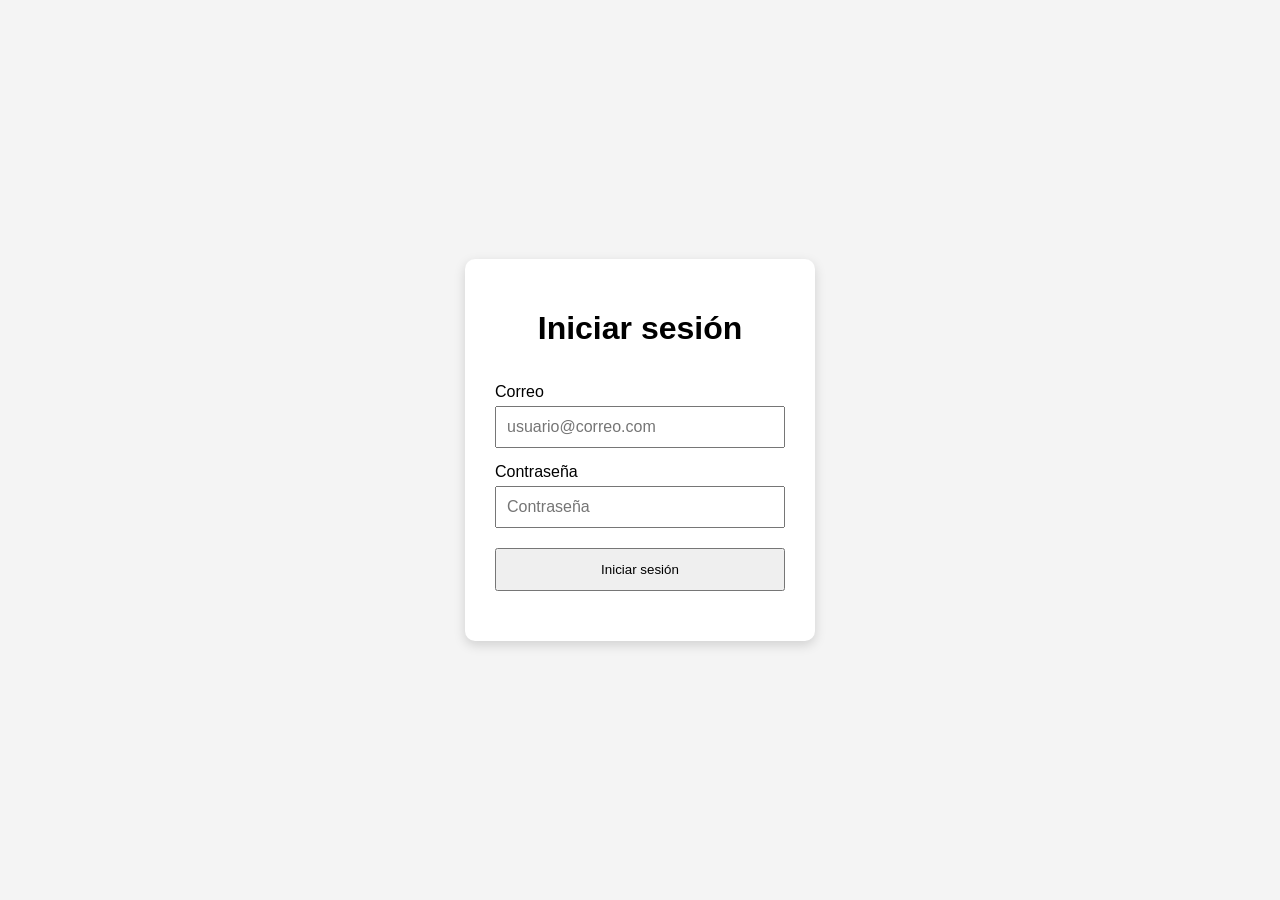
==== frontend/index.html @ 9cd1d855 "Frontend inicial y PostgreSQL con Docker" ====
<!DOCTYPE html>
<html lang="es">
<head>
    <meta charset="UTF-8">
    <meta name="viewport" content="width=device-width, initial-scale=1.0">

    <title>Autenticación de Usuarios</title>

    <link rel="stylesheet" href="styles.css">
</head>

<body>

    <main class="login-container">

        <h1>Iniciar sesión</h1>

        <form id="loginForm">

            <label for="email">Correo</label>
            <input
                type="email"
                id="email"
                placeholder="usuario@correo.com"
                required
            >

            <label for="password">Contraseña</label>
            <input
                type="password"
                id="password"
                placeholder="Contraseña"
                required
            >

            <button type="submit">
                Iniciar sesión
            </button>

        </form>

        <p id="message"></p>

    </main>

    <script src="app.js"></script>

</body>
</html>
---- frontend/styles.css ----
* {
    box-sizing: border-box;
}

body {
    margin: 0;
    font-family: Arial, sans-serif;
    background-color: #f4f4f4;

    min-height: 100vh;

    display: flex;
    justify-content: center;
    align-items: center;
}

.login-container {
    background-color: white;

    width: 350px;
    padding: 30px;

    border-radius: 10px;

    box-shadow: 0 4px 12px rgba(0, 0, 0, 0.15);
}

h1 {
    text-align: center;
}

form {
    display: flex;
    flex-direction: column;
}

label {
    margin-top: 15px;
    margin-bottom: 5px;
}

input {
    padding: 10px;
    font-size: 16px;
}

button {
    margin-top: 20px;
    padding: 12px;

    cursor: pointer;
}

#message {
    margin-top: 20px;
    text-align: center;
}
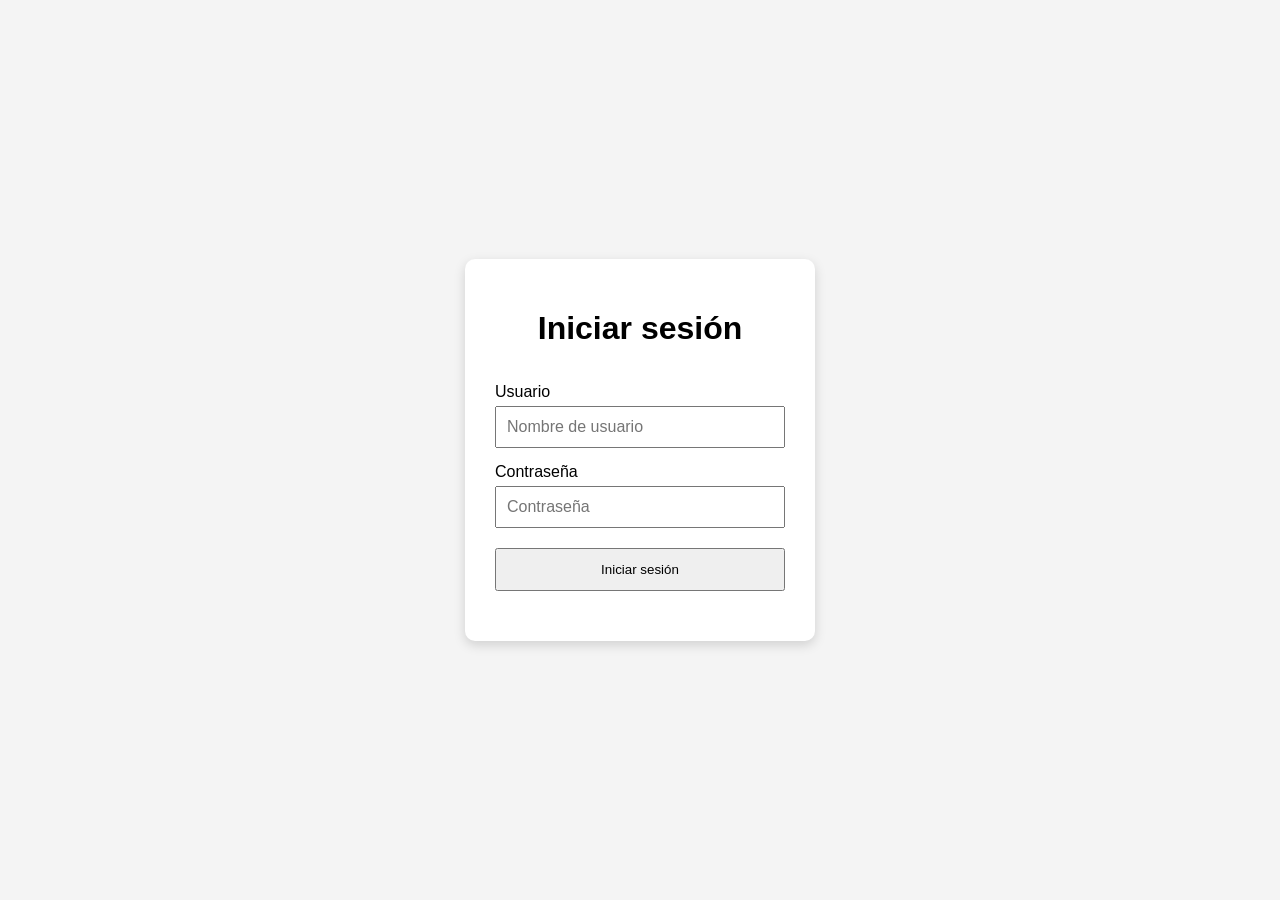
==== commit 7be56cf3: "feat: integrar frontend con autenticacion y configurar conexion local" ====
--- a/frontend/index.html
+++ b/frontend/index.html
@@ -17,11 +17,11 @@
 
         <form id="loginForm">
 
-            <label for="email">Correo</label>
+            <label for="username">Usuario</label>
             <input
-                type="email"
-                id="email"
-                placeholder="usuario@correo.com"
+                type="text"
+                id="username"
+                placeholder="Nombre de usuario"
                 required
             >
 
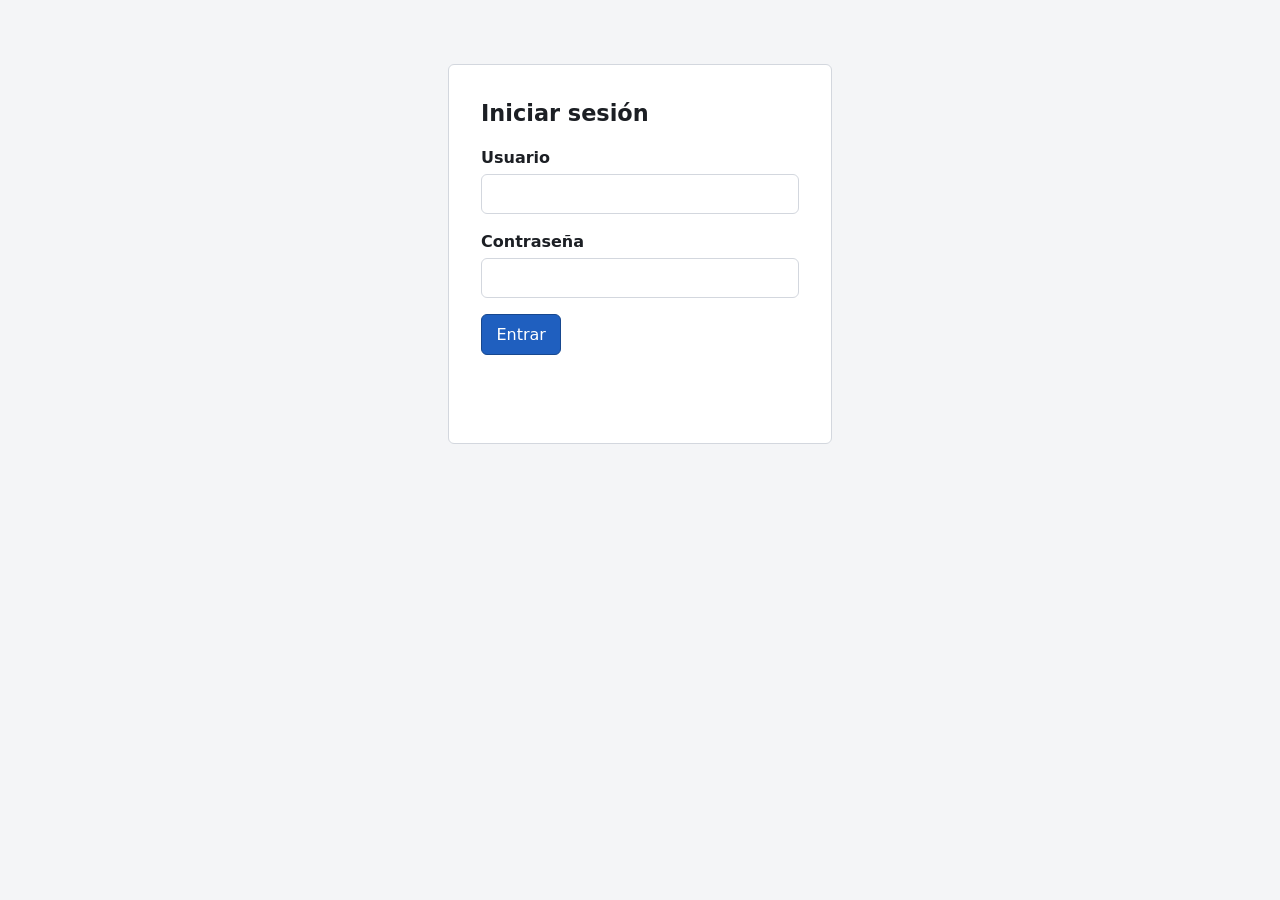
==== commit 23b32881: "feat: descriptor de productos y arranque de la aplicacion" ====
--- a/frontend/index.html
+++ b/frontend/index.html
@@ -3,47 +3,82 @@
 <head>
     <meta charset="UTF-8">
     <meta name="viewport" content="width=device-width, initial-scale=1.0">
-
-    <title>Autenticación de Usuarios</title>
-
-    <link rel="stylesheet" href="styles.css">
+    <title>Panel de gestión</title>
+    <link rel="stylesheet" href="./styles.css">
 </head>
-
 <body>
 
-    <main class="login-container">
+<div class="app" data-app-shell>
 
-        <h1>Iniciar sesión</h1>
+    <!-- Estado de inicialización: visible mientras se restaura la sesión. -->
+    <section class="boot" data-view="boot" aria-live="polite">
+        <p class="boot__text">Restaurando la sesión…</p>
+    </section>
 
-        <form id="loginForm">
+    <!-- Aviso de degradación. Vive fuera de las vistas porque puede aparecer
+         tanto en el login como con la aplicación montada. -->
+    <aside class="banner" data-degraded-banner role="status" aria-live="polite" hidden>
+        <p class="banner__text" data-degraded-text></p>
+        <button type="button" class="button button--ghost" data-degraded-retry hidden>
+            Reintentar
+        </button>
+    </aside>
 
-            <label for="username">Usuario</label>
-            <input
-                type="text"
-                id="username"
-                placeholder="Nombre de usuario"
-                required
-            >
+    <!-- Vista de autenticación -->
+    <main class="login" data-view="login" hidden>
+        <h1 class="login__title">Iniciar sesión</h1>
 
-            <label for="password">Contraseña</label>
-            <input
-                type="password"
-                id="password"
-                placeholder="Contraseña"
-                required
-            >
+        <form class="login__form" data-login-form novalidate>
+            <div class="field">
+                <label class="field__label" for="login-username">Usuario</label>
+                <input class="field__input" id="login-username" name="username"
+                       type="text" autocomplete="username" data-login-username required>
+            </div>
 
-            <button type="submit">
-                Iniciar sesión
+            <div class="field">
+                <label class="field__label" for="login-password">Contraseña</label>
+                <input class="field__input" id="login-password" name="password"
+                       type="password" autocomplete="current-password" data-login-password required>
+            </div>
+
+            <button class="button button--primary" type="submit" data-login-submit>
+                Entrar
             </button>
-
         </form>
 
-        <p id="message"></p>
+        <p class="login__message" data-auth-message role="status" aria-live="polite"></p>
 
+        <!-- Diagnóstico para quien ya está en el login: por ejemplo, una
+             revocación remota que no se pudo confirmar. Vive DENTRO de esta
+             vista para que se vea de verdad cuando se muestra. -->
+        <p class="login__notice" data-login-notice role="status" aria-live="polite"></p>
     </main>
 
-    <script src="app.js"></script>
+    <!-- Aplicación autenticada -->
+    <div class="shell" data-view="app" hidden>
 
+        <header class="shell__header" data-app-header>
+            <h1 class="shell__title">Panel de gestión</h1>
+            <div class="shell__identity">
+                <span class="shell__user" data-user-name></span>
+                <span class="shell__role" data-user-role></span>
+                <button type="button" class="button button--ghost" data-logout>
+                    Cerrar sesión
+                </button>
+            </div>
+        </header>
+
+        <p class="shell__notice" data-notice role="status" aria-live="polite"></p>
+
+        <div class="shell__body">
+            <nav class="app-nav" data-resource-nav aria-label="Recursos"></nav>
+            <main class="shell__content" data-crud-container></main>
+        </div>
+
+    </div>
+
+</div>
+
+<script type="module" src="./src/app.js"></script>
 </body>
-</html>+</html>
--- a/frontend/styles.css
+++ b/frontend/styles.css
@@ -1,57 +1,250 @@
-* {
-    box-sizing: border-box;
-}
+/* ==========================================================================
+   Estilos del tier de presentación.
+
+   Sin framework y sin toolchain (ADR-F01): CSS plano sobre las clases estables
+   que emiten la composición y el motor de CRUD.
+
+   Los estilos NO sustituyen comportamiento: los controles que un rol no puede
+   usar los oculta o deshabilita la composición y el motor, no una regla de CSS.
+   ========================================================================== */
+
+:root {
+    --fondo: #f4f5f7;
+    --superficie: #ffffff;
+    --borde: #d3d7de;
+    --texto: #1c1f24;
+    --texto-suave: #5a6270;
+    --primario: #1f5fbf;
+    --primario-oscuro: #17488f;
+    --peligro: #b4271f;
+    --aviso-fondo: #fff4d6;
+    --aviso-borde: #d9a400;
+    --error: #a01a13;
+    --foco: #0b63ce;
+    --radio: 6px;
+}
+
+* { box-sizing: border-box; }
+
+/* [hidden] debe ocultar de verdad, incluso sobre display de flex/grid. */
+[hidden] { display: none !important; }
 
 body {
     margin: 0;
-    font-family: Arial, sans-serif;
-    background-color: #f4f4f4;
-
-    min-height: 100vh;
-
+    font-family: system-ui, -apple-system, "Segoe UI", Roboto, sans-serif;
+    font-size: 16px;
+    line-height: 1.5;
+    color: var(--texto);
+    background: var(--fondo);
+}
+
+/* Foco SIEMPRE visible: quitarlo deja la interfaz inutilizable con teclado. */
+:focus-visible {
+    outline: 3px solid var(--foco);
+    outline-offset: 2px;
+}
+
+/* ------------------------------ botones ---------------------------------- */
+
+.button,
+.crud__create, .crud__retry,
+.crud-form__submit, .crud-form__cancel,
+.crud-table__action, .crud-table__sort,
+.crud-pager__previous, .crud-pager__next,
+.app-nav__link {
+    font: inherit;
+    padding: 0.45rem 0.9rem;
+    border: 1px solid var(--borde);
+    border-radius: var(--radio);
+    background: var(--superficie);
+    color: var(--texto);
+    cursor: pointer;
+}
+
+.button:hover:not(:disabled),
+.crud__create:hover:not(:disabled),
+.crud-table__action:hover:not(:disabled),
+.app-nav__link:hover { background: #eef1f6; }
+
+.button:disabled,
+.crud-form__submit:disabled, .crud-form__cancel:disabled,
+.crud-pager__previous:disabled, .crud-pager__next:disabled {
+    opacity: 0.55;
+    cursor: not-allowed;
+}
+
+.button--primary, .crud-form__submit {
+    background: var(--primario);
+    border-color: var(--primario-oscuro);
+    color: #fff;
+}
+.button--primary:hover:not(:disabled), .crud-form__submit:hover:not(:disabled) {
+    background: var(--primario-oscuro);
+}
+
+/* Acción peligrosa: se distingue a simple vista, pero quien decide si existe
+   es la composición, no este color. */
+.crud-table__action--delete {
+    color: var(--peligro);
+    border-color: var(--peligro);
+}
+.crud-table__action--delete:hover { background: #fdecea; }
+
+/* ------------------------------- login ----------------------------------- */
+
+.boot { padding: 3rem 1rem; text-align: center; color: var(--texto-suave); }
+
+.login {
+    max-width: 24rem;
+    margin: 4rem auto;
+    padding: 2rem;
+    background: var(--superficie);
+    border: 1px solid var(--borde);
+    border-radius: var(--radio);
+}
+.login__title { margin-top: 0; font-size: 1.4rem; }
+.login__message { min-height: 1.5rem; color: var(--error); }
+.login__notice:empty { display: none; }
+.login__notice {
+    margin: 0.5rem 0 0;
+    padding: 0.6rem 0.75rem;
+    background: var(--aviso-fondo);
+    border: 1px solid var(--aviso-borde);
+    border-radius: var(--radio);
+}
+
+.field { display: flex; flex-direction: column; margin-bottom: 1rem; }
+.field__label { font-weight: 600; margin-bottom: 0.25rem; }
+.field__input,
+.crud-form__input,
+.crud__search {
+    font: inherit;
+    padding: 0.45rem 0.6rem;
+    border: 1px solid var(--borde);
+    border-radius: var(--radio);
+    background: var(--superficie);
+    color: var(--texto);
+}
+.crud-form__input[aria-invalid="true"] { border-color: var(--error); }
+
+/* ------------------------------- shell ----------------------------------- */
+
+.shell__header {
     display: flex;
-    justify-content: center;
+    flex-wrap: wrap;
+    gap: 1rem;
     align-items: center;
-}
-
-.login-container {
-    background-color: white;
-
-    width: 350px;
-    padding: 30px;
-
-    border-radius: 10px;
-
-    box-shadow: 0 4px 12px rgba(0, 0, 0, 0.15);
-}
-
-h1 {
-    text-align: center;
-}
-
-form {
+    justify-content: space-between;
+    padding: 0.75rem 1.25rem;
+    background: var(--superficie);
+    border-bottom: 1px solid var(--borde);
+}
+.shell__title { margin: 0; font-size: 1.25rem; }
+.shell__identity { display: flex; align-items: center; gap: 0.75rem; }
+.shell__user { font-weight: 600; }
+.shell__role {
+    font-size: 0.8rem;
+    text-transform: uppercase;
+    letter-spacing: 0.04em;
+    color: var(--texto-suave);
+    border: 1px solid var(--borde);
+    border-radius: 999px;
+    padding: 0.1rem 0.6rem;
+}
+.shell__notice:empty { display: none; }
+.shell__notice {
+    margin: 0;
+    padding: 0.6rem 1.25rem;
+    background: var(--aviso-fondo);
+    border-bottom: 1px solid var(--aviso-borde);
+}
+
+.shell__body {
+    display: grid;
+    grid-template-columns: 13rem 1fr;   /* menú + área de contenido */
+    gap: 1.25rem;
+    padding: 1.25rem;
+    align-items: start;
+}
+.shell__content { min-width: 0; }       /* deja que la tabla desborde con scroll */
+
+.app-nav__list { list-style: none; margin: 0; padding: 0; display: grid; gap: 0.35rem; }
+.app-nav__link { width: 100%; text-align: left; }
+.app-nav__link[aria-current="page"] {
+    border-color: var(--primario);
+    background: #e8f0fc;
+    font-weight: 600;
+}
+
+/* ------------------------------- banner ---------------------------------- */
+
+.banner {
     display: flex;
-    flex-direction: column;
-}
-
-label {
-    margin-top: 15px;
-    margin-bottom: 5px;
-}
-
-input {
-    padding: 10px;
-    font-size: 16px;
-}
-
-button {
-    margin-top: 20px;
-    padding: 12px;
-
-    cursor: pointer;
-}
-
-#message {
-    margin-top: 20px;
-    text-align: center;
-}+    flex-wrap: wrap;
+    gap: 0.75rem;
+    align-items: center;
+    padding: 0.75rem 1.25rem;
+    background: var(--aviso-fondo);
+    border-bottom: 1px solid var(--aviso-borde);
+}
+.banner__text { margin: 0; flex: 1 1 16rem; }
+
+/* -------------------------------- CRUD ----------------------------------- */
+
+.crud { background: var(--superficie); border: 1px solid var(--borde); border-radius: var(--radio); padding: 1rem; }
+.crud__title { margin: 0 0 0.75rem; font-size: 1.1rem; }
+.crud__toolbar { display: flex; flex-wrap: wrap; gap: 0.75rem; align-items: center; margin-bottom: 0.75rem; }
+.crud__search-label { font-weight: 600; }
+.crud__search { flex: 1 1 12rem; }
+
+/* Estados de carga y error, con su reintento manual. */
+.crud__status:empty { display: none; }
+.crud__status { margin-bottom: 0.75rem; color: var(--texto-suave); }
+.crud__error { margin: 0; color: var(--error); font-weight: 600; }
+.crud__error-trace { margin: 0.15rem 0 0; font-size: 0.85rem; color: var(--texto-suave); }
+.crud__retry { margin-bottom: 0.75rem; }
+
+/* Tabla: desborda con scroll propio, nunca empuja el layout. */
+.crud__table-host { overflow-x: auto; }
+.crud-table { width: 100%; border-collapse: collapse; }
+.crud-table__caption { text-align: left; padding-bottom: 0.4rem; color: var(--texto-suave); font-size: 0.9rem; }
+.crud-table__header, .crud-table__cell {
+    padding: 0.5rem 0.6rem;
+    border-bottom: 1px solid var(--borde);
+    white-space: nowrap;
+}
+.crud-table__header { font-size: 0.85rem; text-transform: uppercase; letter-spacing: 0.03em; color: var(--texto-suave); }
+.crud-table__sort { border: none; background: none; padding: 0; font: inherit; color: inherit; text-decoration: underline dotted; }
+.crud-table__row:hover { background: #f7f9fc; }
+.crud-table__cell--actions { display: flex; gap: 0.4rem; }
+.crud-table__message { color: var(--texto-suave); }
+.crud-table__message td { padding: 1rem 0.6rem; }
+
+.crud-cell--left { text-align: left; }
+.crud-cell--center { text-align: center; }
+.crud-cell--right { text-align: right; font-variant-numeric: tabular-nums; }
+
+/* Formulario */
+.crud-form { border: 1px solid var(--borde); border-radius: var(--radio); padding: 1rem; margin-bottom: 1rem; background: #fbfcfe; }
+.crud-form__legend { margin: 0 0 0.75rem; font-weight: 700; }
+.crud-form__field { display: flex; flex-direction: column; margin-bottom: 0.75rem; }
+.crud-form__label { font-weight: 600; margin-bottom: 0.25rem; }
+.crud-form__errors { list-style: none; margin: 0.3rem 0 0; padding: 0; color: var(--error); font-size: 0.9rem; }
+.crud-form__general-errors:empty { display: none; }
+.crud-form__general-errors { margin-bottom: 0.75rem; color: var(--error); }
+.crud-form__general-error { margin: 0.15rem 0; }
+.crud-form__actions { display: flex; gap: 0.5rem; }
+
+/* Paginador */
+.crud-pager { display: flex; align-items: center; gap: 0.75rem; margin-top: 0.75rem; flex-wrap: wrap; }
+.crud-pager__status { margin: 0; color: var(--texto-suave); }
+
+/* --------------------------- pantalla estrecha ---------------------------- */
+
+@media (max-width: 640px) {
+    .shell__body { grid-template-columns: 1fr; }      /* el menú pasa arriba */
+    .app-nav__list { grid-auto-flow: column; overflow-x: auto; }
+    .shell__header { flex-direction: column; align-items: flex-start; }
+    .crud__toolbar { flex-direction: column; align-items: stretch; }
+    .login { margin: 1.5rem 1rem; padding: 1.25rem; }
+}
